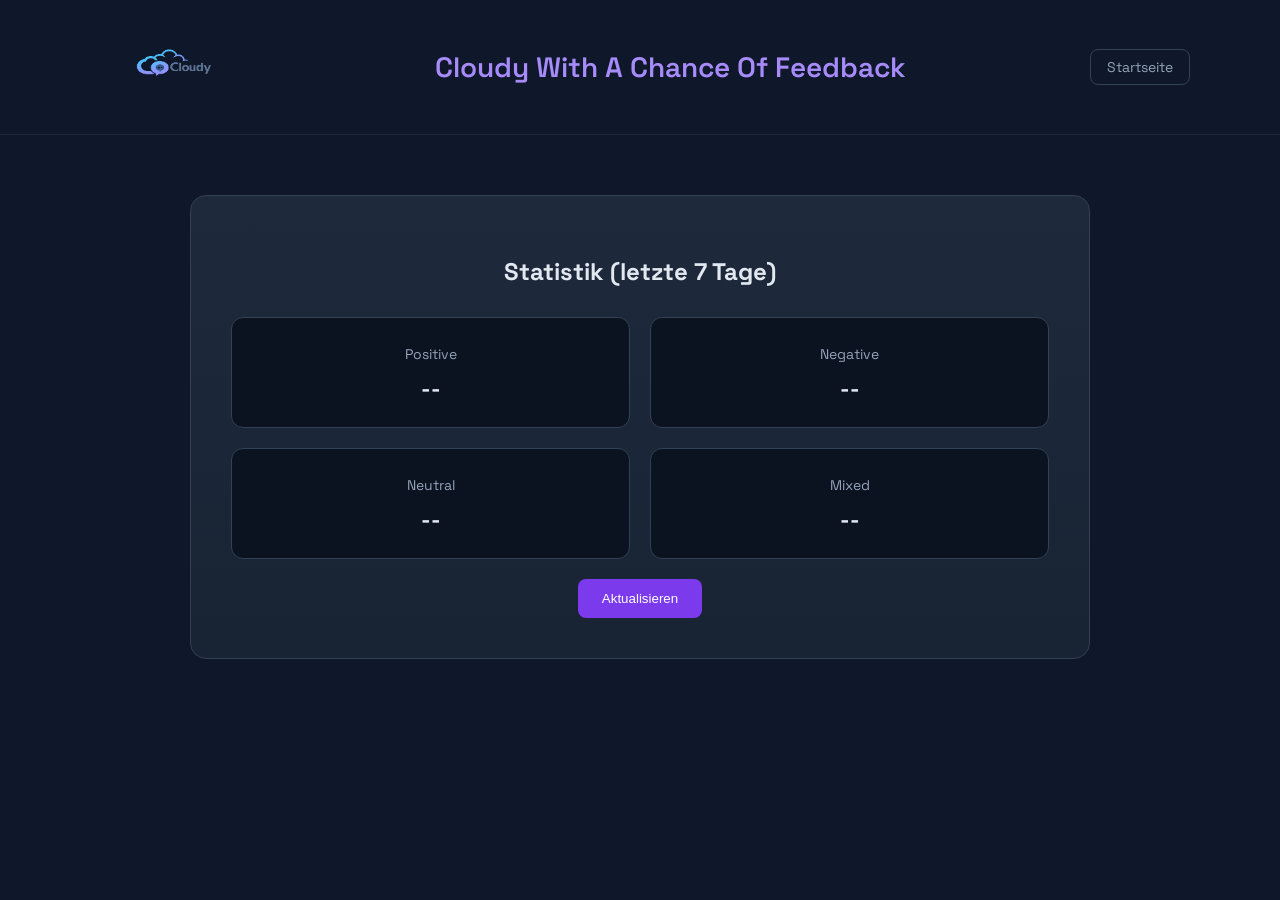
==== frontend/admin.html @ 3d7f28cd "Tag 11: Frontend Grundstruktur + Design-System" ====
<!doctype html>
<html lang="de">
  <head>
    <meta charset="UTF-8" />
    <meta name="viewport" content="width=device-width, initial-scale=1.0" />
    <title>Admin – Cloudy With A Chance Of Feedback</title>

    <link
      href="https://fonts.googleapis.com/css2?family=Space+Grotesk:wght@300;400;500;600;700&display=swap"
      rel="stylesheet"
    />
    <link rel="stylesheet" href="style.css" />
  </head>

  <body>
    <header class="header">
      <div class="header-inner">
        <img src="assets/logo-clean.png" alt="Cloudy Logo" class="logo" />

        <div class="header-title">Cloudy With A Chance Of Feedback</div>

        <a href="index.html" class="nav-button">Startseite</a>
      </div>
    </header>

    <main class="main">
      <section class="card">
        <h2>Statistik (letzte 7 Tage)</h2>

        <div class="stats-grid">
          <div class="stat-box">
            <span>Positive</span>
            <strong>--</strong>
          </div>

          <div class="stat-box">
            <span>Negative</span>
            <strong>--</strong>
          </div>

          <div class="stat-box">
            <span>Neutral</span>
            <strong>--</strong>
          </div>

          <div class="stat-box">
            <span>Mixed</span>
            <strong>--</strong>
          </div>
        </div>

        <button class="primary-button">Aktualisieren</button>
      </section>
    </main>
  </body>
</html>
---- frontend/style.css ----
/* ========================================
   BASE
======================================== */

body {
  margin: 0;
  font-family: "Space Grotesk", sans-serif;
  background-color: #0f172a;
  color: #e2e8f0;
}

/* ========================================
   HEADER
======================================== */

.header {
  border-bottom: 1px solid #1e293b;
  padding: 12px 40px; /* ← HIER reduzierst du Höhe */
}

.header-inner {
  max-width: 1100px;
  margin: 0 auto;

  display: flex;
  align-items: center;
  justify-content: space-between;
}

/* LOGO */
.logo {
  height: 110px; /* ← HIER änderst du die Logo-Größe */
  width: auto;
  display: block;
}

/* TITLE */
.header-title {
  font-size: 28px;
  font-weight: 600;
  color: #a78bfa; /* weicher Purple Accent */
  text-align: center;
  flex: 1;
}

/* NAV BUTTON */
.nav-button {
  padding: 8px 16px;
  border: 1px solid #334155;
  border-radius: 8px;
  text-decoration: none;
  color: #94a3b8;
  font-size: 14px;
  transition: 0.2s;
}

.nav-button:hover {
  background: #1e293b;
  color: #e2e8f0;
}

/* ========================================
   MAIN
======================================== */

.main {
  padding: 60px 20px;
  max-width: 900px;
  margin: 0 auto;
}

/* ========================================
   CARD
======================================== */

.card {
  background: linear-gradient(180deg, #1e293b 0%, #182334 100%);
  padding: 40px;
  border-radius: 16px;
  border: 1px solid #334155;
  text-align: center;
}

/* ========================================
   FORM
======================================== */

.form {
  display: flex;
  flex-direction: column;
  gap: 20px;
  margin-top: 20px;
}

textarea {
  padding: 14px;
  background: #0b1220;
  border: 1px solid #334155;
  border-radius: 8px;
  color: #e2e8f0;
  resize: vertical;
}

/* ========================================
   BUTTON
======================================== */

.primary-button {
  margin-top: 20px;
  padding: 12px 24px;
  background: #7c3aed;
  border: none;
  border-radius: 8px;
  color: white;
  cursor: pointer;
  width: fit-content; /* ← nur so breit wie Inhalt */
  align-self: center; /* ← zentriert nur den Button */
}

.primary-button:hover {
  background: #6d28d9;
}

/* ========================================
   ADMIN GRID
======================================== */

.stats-grid {
  margin-top: 30px;
  display: grid;
  grid-template-columns: repeat(2, 1fr);
  gap: 20px;
}

.stat-box {
  background: #0b1220;
  padding: 25px;
  border-radius: 12px;
  border: 1px solid #334155;
}

.stat-box span {
  color: #94a3b8;
  font-size: 14px;
}

.stat-box strong {
  display: block;
  margin-top: 10px;
  font-size: 22px;
}
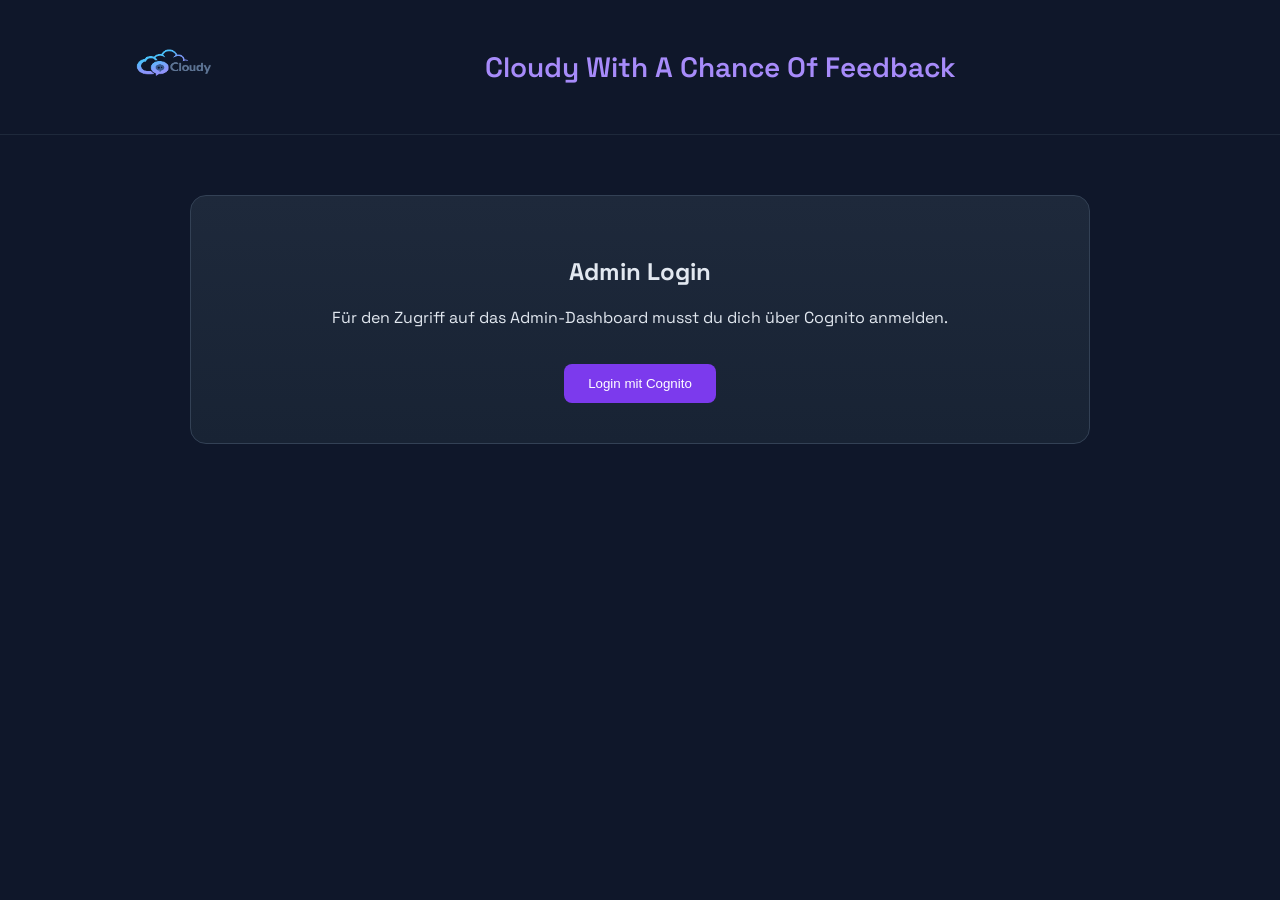
==== commit af6974b2: "Tag 13: Cognito Auth Flow + Admin Protection + Logout + Frontend Dockerfile (nginx)" ====
--- a/frontend/admin.html
+++ b/frontend/admin.html
@@ -13,6 +13,14 @@
   </head>
 
   <body>
+    <script>
+      // Admin-Schutz: Ohne Login-Token keine Admin-Seite
+      const token = sessionStorage.getItem("id_token");
+      if (!token) {
+        window.location.href = "login.html";
+      }
+    </script>
+
     <header class="header">
       <div class="header-inner">
         <img src="assets/logo-clean.png" alt="Cloudy Logo" class="logo" />
